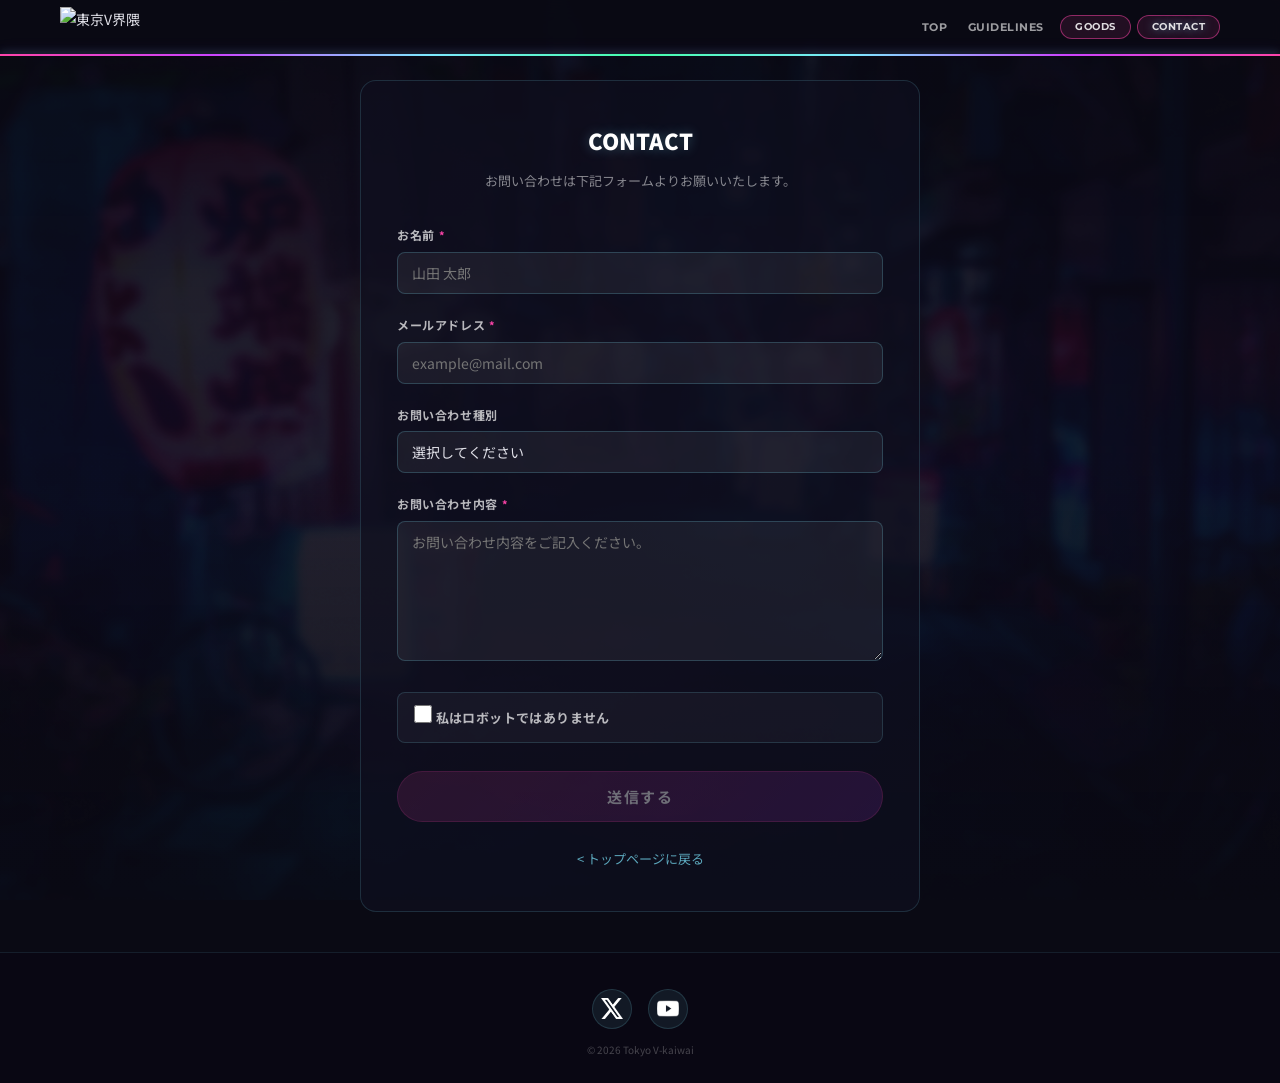
==== contact.html @ 495281a0 "Update: コンタクトフォームのメール表示を日本語化 Co-Authored-By: Claude Opus 4.6 <noreply@anthropic.com>" ====
<!DOCTYPE html>
<html lang="ja">
<head>
  <meta charset="UTF-8">
  <meta name="viewport" content="width=device-width, initial-scale=1.0">
  <title>お問い合わせ - 東京V界隈</title>
  <link rel="stylesheet" href="css/style.css">
  <link rel="preconnect" href="https://fonts.googleapis.com">
  <link rel="preconnect" href="https://fonts.gstatic.com" crossorigin>
  <link href="https://fonts.googleapis.com/css2?family=Noto+Sans+JP:wght@400;500;700;900&family=Montserrat:wght@400;600;700;800;900&display=block" rel="stylesheet">
  <style>
    .contact-section {
      max-width: 600px;
      margin: 0 auto;
      padding: 80px 20px 40px;
    }

    .contact-card {
      background: rgba(15, 15, 30, 0.7);
      border: 1px solid rgba(125, 232, 255, 0.15);
      border-radius: 16px;
      padding: 40px 36px;
    }

    .contact-title {
      font-size: 22px;
      font-weight: 900;
      color: #fff;
      text-align: center;
      margin-bottom: 8px;
      text-shadow: 0 0 12px rgba(125, 232, 255, 0.3);
    }

    .contact-subtitle {
      font-size: 13px;
      color: rgba(255, 255, 255, 0.5);
      text-align: center;
      margin-bottom: 32px;
    }

    .form-group {
      margin-bottom: 20px;
    }

    .form-group label {
      display: block;
      font-size: 12px;
      font-weight: 700;
      color: rgba(255, 255, 255, 0.7);
      margin-bottom: 6px;
      letter-spacing: 0.05em;
    }

    .form-group label .required {
      color: #ff44aa;
      margin-left: 4px;
      font-size: 11px;
    }

    .form-group input,
    .form-group select,
    .form-group textarea {
      width: 100%;
      padding: 10px 14px;
      background: rgba(255, 255, 255, 0.06);
      border: 1px solid rgba(125, 232, 255, 0.2);
      border-radius: 8px;
      color: #e0e0e8;
      font-size: 14px;
      font-family: inherit;
      outline: none;
      transition: border-color 0.3s, box-shadow 0.3s;
    }

    .form-group input:focus,
    .form-group select:focus,
    .form-group textarea:focus {
      border-color: rgba(125, 232, 255, 0.5);
      box-shadow: 0 0 12px rgba(125, 232, 255, 0.15);
    }

    .form-group textarea {
      height: 140px;
      resize: vertical;
    }

    .form-group select {
      appearance: none;
      cursor: pointer;
    }

    .form-group select option {
      background: #1a1a2e;
      color: #e0e0e8;
    }

    .btn-submit {
      display: block;
      width: 100%;
      padding: 14px;
      background: linear-gradient(135deg, rgba(255, 68, 170, 0.3), rgba(204, 68, 255, 0.3));
      border: 1px solid rgba(255, 68, 170, 0.4);
      border-radius: 40px;
      color: #fff;
      font-size: 15px;
      font-weight: 700;
      letter-spacing: 0.1em;
      cursor: pointer;
      font-family: inherit;
      transition: all 0.3s;
      margin-top: 28px;
    }

    .btn-submit:hover {
      background: linear-gradient(135deg, rgba(255, 68, 170, 0.5), rgba(204, 68, 255, 0.5));
      box-shadow: 0 0 20px rgba(255, 68, 170, 0.3);
    }

    .back-link {
      text-align: center;
      margin-top: 24px;
    }

    .back-link a {
      color: rgba(125, 232, 255, 0.7);
      font-size: 13px;
      transition: color 0.2s;
    }

    .back-link a:hover {
      color: #7de8ff;
    }

    .confirm-check {
      margin-top: 24px;
      margin-bottom: 0;
    }

    .checkbox-label {
      display: flex;
      align-items: center;
      gap: 10px;
      cursor: pointer;
      padding: 12px 16px;
      background: rgba(255, 255, 255, 0.04);
      border: 1px solid rgba(125, 232, 255, 0.15);
      border-radius: 8px;
      transition: border-color 0.3s;
    }

    .checkbox-label:hover {
      border-color: rgba(125, 232, 255, 0.4);
    }

    .checkbox-label input[type="checkbox"] {
      width: 18px;
      height: 18px;
      accent-color: #44ffaa;
      cursor: pointer;
    }

    .checkbox-text {
      font-size: 13px;
      color: rgba(255, 255, 255, 0.7);
      letter-spacing: 0.03em;
    }

    .btn-submit:disabled {
      opacity: 0.4;
      cursor: not-allowed;
    }

    .sent-message {
      text-align: center;
      padding: 24px 20px;
      margin-bottom: 24px;
      background: rgba(68, 255, 170, 0.1);
      border: 1px solid rgba(68, 255, 170, 0.4);
      border-radius: 12px;
      color: #44ffaa;
      font-size: 15px;
      font-weight: 700;
      text-shadow: 0 0 8px rgba(68, 255, 170, 0.3);
    }

    .sent-message p {
      font-size: 12px;
      font-weight: 400;
      color: rgba(255, 255, 255, 0.6);
      margin-top: 8px;
    }
  </style>
</head>
<body>

  <!-- ===== グローバルナビ ===== -->
  <header class="global-header">
    <div class="header-inner">
      <a href="index.html" class="site-logo">
        <img src="images/logo.png" alt="東京V界隈" class="logo-img">
      </a>
      <nav class="global-nav">
        <ul>
          <li><a href="index.html#top">TOP</a></li>
          <li><a href="guidelines.html">GUIDELINES</a></li>
          <li class="nav-special"><a href="https://tokyovkaiwai.booth.pm/" target="_blank" rel="noopener noreferrer">GOODS</a></li>
          <li class="nav-special"><a href="contact.html" class="nav-active">CONTACT</a></li>
        </ul>
      </nav>
      <button class="nav-toggle" id="navToggle" aria-label="メニュー">
        <span></span><span></span><span></span>
      </button>
    </div>
    <div class="header-line"></div>
  </header>

  <!-- ===== お問い合わせフォーム ===== -->
  <section class="contact-section">
    <div class="contact-card">
      <h1 class="contact-title">CONTACT</h1>
      <p class="contact-subtitle">お問い合わせは下記フォームよりお願いいたします。</p>

      <div class="sent-message" id="sentMessage" style="display:none;">
        送信が完了しました！
        <p>お問い合わせいただきありがとうございます。<br>内容を確認の上、ご連絡いたします。</p>
      </div>

      <form action="https://formsubmit.co/tokyovkaiwai.official@gmail.com" method="POST">
        <input type="hidden" name="_subject" value="【東京V界隈】お問い合わせ">
        <input type="hidden" name="_captcha" value="false">
        <input type="hidden" name="_template" value="table">
        <input type="hidden" name="_next" value="https://tokyovkaiwaiofficial.github.io/tokyo-v-kaiwai/contact.html?sent=true">
        <input type="text" name="_honey" style="display:none">
        <div class="form-group">
          <label>お名前<span class="required">*</span></label>
          <input type="text" name="お名前" required placeholder="山田 太郎">
        </div>
        <div class="form-group">
          <label>メールアドレス<span class="required">*</span></label>
          <input type="email" name="メールアドレス" required placeholder="example@mail.com">
        </div>
        <div class="form-group">
          <label>お問い合わせ種別</label>
          <select name="お問い合わせ種別">
            <option value="">選択してください</option>
            <option value="一般的なお問い合わせ">一般的なお問い合わせ</option>
            <option value="コラボ・出演依頼">コラボ・出演依頼</option>
            <option value="ビジネスに関するお問い合わせ">ビジネスに関するお問い合わせ</option>
            <option value="その他">その他</option>
          </select>
        </div>
        <div class="form-group">
          <label>お問い合わせ内容<span class="required">*</span></label>
          <textarea name="お問い合わせ内容" required placeholder="お問い合わせ内容をご記入ください。"></textarea>
        </div>
        <div class="form-group confirm-check">
          <label class="checkbox-label">
            <input type="checkbox" id="notRobot" required>
            <span class="checkbox-text">私はロボットではありません</span>
          </label>
        </div>
        <button type="submit" class="btn-submit" id="submitBtn" disabled>送信する</button>
      </form>

      <div class="back-link">
        <a href="index.html">&lt; トップページに戻る</a>
      </div>
    </div>
  </section>

  <!-- ===== フッター ===== -->
  <footer class="global-footer">
    <div class="footer-inner">
      <div class="footer-social">
        <a href="https://x.com/tokyovkaiwai" target="_blank" rel="noopener noreferrer" class="social-btn" aria-label="X">
          <img src="images/icon-x.png" alt="X" class="social-icon-img">
        </a>
        <a href="https://www.youtube.com/channel/UCpaPLm_RPjs5ALJmFA0-iug" target="_blank" rel="noopener noreferrer" class="social-btn" aria-label="YouTube">
          <img src="images/icon-youtube.png" alt="YouTube" class="social-icon-img">
        </a>
      </div>
      <p class="footer-copy">&copy; 2026 Tokyo V-kaiwai</p>
    </div>
  </footer>

  <script>
    // チェックボックスで送信ボタン有効化
    document.getElementById('notRobot').addEventListener('change', function() {
      document.getElementById('submitBtn').disabled = !this.checked;
    });

    // 送信完了メッセージ表示
    if (new URLSearchParams(window.location.search).has('sent')) {
      document.getElementById('sentMessage').style.display = 'block';
    }

    // ハンバーガーメニュー
    const navToggle = document.getElementById('navToggle');
    const globalNav = document.querySelector('.global-nav');
    navToggle.addEventListener('click', () => {
      globalNav.classList.toggle('open');
    });
    document.querySelectorAll('.global-nav a').forEach(link => {
      link.addEventListener('click', () => {
        globalNav.classList.remove('open');
      });
    });
  </script>
</body>
</html>
---- css/style.css ----
/* ========================================
   東京V界隈 - ネオン街テーマ
   ======================================== */

/* ===== リセット ===== */
*, *::before, *::after {
  margin: 0;
  padding: 0;
  box-sizing: border-box;
}

html {
  scroll-behavior: smooth;
}

body {
  font-family: "Noto Sans JP", "Hiragino Sans", "Hiragino Kaku Gothic ProN", sans-serif;
  font-size: 14px;
  line-height: 1.8;
  color: #e0e0e8;
  background: #0a0a14;
  -webkit-font-smoothing: antialiased;
}

/* 背景画像（固定、暗めオーバーレイ） */
body::before {
  content: "";
  position: fixed;
  top: 0;
  left: 0;
  width: 100%;
  height: 100%;
  background: url("../images/night_back02.png") center center / cover no-repeat fixed;
  opacity: 0.18;
  z-index: -2;
}

body::after {
  content: "";
  position: fixed;
  top: 0;
  left: 0;
  width: 100%;
  height: 100%;
  background: linear-gradient(180deg, rgba(10,10,20,0.6) 0%, rgba(15,10,30,0.4) 50%, rgba(10,10,20,0.7) 100%);
  z-index: -1;
}

a {
  color: inherit;
  text-decoration: none;
}

img {
  max-width: 100%;
  height: auto;
  display: block;
}

/* ===== グローバルヘッダー ===== */
.global-header {
  position: fixed;
  top: 0;
  left: 0;
  width: 100%;
  height: 56px;
  background: rgba(10, 10, 20, 0.92);
  backdrop-filter: blur(12px);
  -webkit-backdrop-filter: blur(12px);
  z-index: 1000;
  overflow: hidden;
}

.header-inner {
  max-width: 1200px;
  margin: 0 auto;
  padding: 0 20px;
  display: flex;
  align-items: center;
  height: 54px;
}

.header-line {
  height: 2px;
  background: linear-gradient(90deg, #ff44aa, #cc44ff, #7de8ff, #44ffaa, #7de8ff, #cc44ff, #ff44aa);
  box-shadow: 0 0 8px rgba(125, 232, 255, 0.5), 0 0 16px rgba(204, 68, 255, 0.3);
}

/* ロゴ */
.site-logo {
  display: flex;
  align-items: center;
  margin-right: 30px;
  flex-shrink: 0;
}

.logo-img {
  height: 40px;
  width: auto;
}

/* ナビ */
.global-nav {
  flex: 1;
}

.global-nav ul {
  list-style: none;
  display: flex;
  gap: 0;
  justify-content: flex-end;
  align-items: center;
}

.global-nav li a {
  display: block;
  padding: 0 10px;
  font-size: 11px;
  font-weight: 700;
  font-family: "Montserrat", sans-serif;
  color: rgba(255, 255, 255, 0.6);
  letter-spacing: 0.05em;
  line-height: 54px;
  transition: color 0.2s, text-shadow 0.2s;
}

.global-nav li a:hover,
.global-nav li a.nav-active {
  color: #7de8ff;
  text-shadow: 0 0 8px rgba(125, 232, 255, 0.5);
}

/* CONTACT / GOODS 特殊タブ */
.nav-special a {
  color: rgba(255, 255, 255, 0.85) !important;
  border: 1px solid rgba(255, 68, 170, 0.5);
  border-radius: 16px;
  padding: 4px 14px !important;
  line-height: 1.4 !important;
  font-size: 10px !important;
  margin-left: 6px;
  transition: all 0.3s;
  background: rgba(255, 68, 170, 0.1);
}

.nav-special a:hover {
  background: rgba(255, 68, 170, 0.25) !important;
  border-color: #ff44aa !important;
  color: #fff !important;
  text-shadow: 0 0 8px rgba(255, 68, 170, 0.6) !important;
  box-shadow: 0 0 12px rgba(255, 68, 170, 0.3);
}

/* 言語 */
.header-right {
  margin-left: 15px;
  flex-shrink: 0;
}

.lang-btn {
  background: none;
  border: none;
  font-size: 12px;
  color: rgba(255, 255, 255, 0.5);
  cursor: pointer;
  font-family: inherit;
}

/* ハンバーガー */
.nav-toggle {
  display: none;
  flex-direction: column;
  gap: 5px;
  background: none;
  border: none;
  cursor: pointer;
  padding: 4px;
  margin-left: auto;
}

.nav-toggle span {
  display: block;
  width: 22px;
  height: 2px;
  background: #e0e0e8;
}

/* ===== パンくず ===== */
.breadcrumb {
  max-width: 800px;
  margin: 0 auto;
  padding: 66px 20px 8px;
  font-size: 12px;
  color: rgba(255, 255, 255, 0.4);
}

.breadcrumb-bottom {
  padding: 16px 20px 24px;
}

.breadcrumb a {
  color: rgba(255, 255, 255, 0.4);
  transition: color 0.2s;
}

.breadcrumb a:hover {
  color: #7de8ff;
}

.bc-sep {
  margin: 0 6px;
  color: rgba(255, 255, 255, 0.2);
}

.bc-current {
  color: rgba(255, 255, 255, 0.6);
}

/* ===== ヒーローバナー ===== */
.hero-section {
  padding: 66px 20px 0;
}

.hero-banner {
  max-width: 800px;
  margin: 0 auto;
}

.hero-image-area {
  width: 100%;
  overflow: hidden;
  border-radius: 8px;
  box-shadow: 0 4px 30px rgba(125, 232, 255, 0.15), 0 0 60px rgba(204, 68, 255, 0.08);
}

.hero-img {
  width: 100%;
  height: auto;
  display: block;
}

/* ===== 紹介文 ===== */
.intro-section {
  padding: 28px 20px 16px;
}

.intro-inner {
  max-width: 800px;
  margin: 0 auto;
  background: rgba(15, 15, 30, 0.7);
  border: 1px solid rgba(125, 232, 255, 0.12);
  border-radius: 12px;
  padding: 24px 28px;
}

.intro-catchcopy {
  font-size: 18px;
  font-weight: 900;
  color: #fff;
  text-align: center;
  text-shadow: 0 0 12px rgba(125, 232, 255, 0.4);
  margin-bottom: 8px;
}

.intro-text {
  font-size: 13px;
  line-height: 2;
  color: rgba(255, 255, 255, 0.6);
  text-align: center;
}

/* ===== 動画 ===== */
.movie-section {
  padding: 16px 20px 24px;
}

.movie-inner {
  max-width: 800px;
  margin: 0 auto;
}

.video-container {
  position: relative;
  width: 100%;
  padding-bottom: 56.25%;
  border-radius: 8px;
  overflow: hidden;
  background: #000;
  box-shadow: 0 4px 30px rgba(125, 232, 255, 0.15), 0 0 60px rgba(204, 68, 255, 0.08);
}

.video-container iframe {
  position: absolute;
  top: 0;
  left: 0;
  width: 100%;
  height: 100%;
}

/* ===== セクションタイトル（丸枠ピル） ===== */
.pill-title {
  text-align: center;
  margin: 36px 0 24px;
}

.pill-title span {
  display: inline-block;
  padding: 10px 48px;
  border: 2px solid rgba(125, 232, 255, 0.6);
  border-radius: 40px;
  font-size: 16px;
  font-weight: 700;
  letter-spacing: 0.15em;
  color: #e0e0f0;
  background: rgba(15, 15, 30, 0.7);
  box-shadow: 0 0 12px rgba(125, 232, 255, 0.2), inset 0 0 12px rgba(125, 232, 255, 0.05);
  text-shadow: 0 0 8px rgba(125, 232, 255, 0.3);
}

/* ===== メンバー紹介 ===== */
.members-section {
  max-width: 800px;
  margin: 0 auto;
  padding: 0 20px 20px;
}

.member-card {
  display: flex;
  gap: 24px;
  align-items: flex-start;
  padding: 28px 20px;
  border-bottom: 1px solid rgba(125, 232, 255, 0.1);
  background: rgba(15, 15, 30, 0.5);
  border-radius: 12px;
  margin-bottom: 16px;
  border: 1px solid rgba(125, 232, 255, 0.08);
  transition: border-color 0.3s, box-shadow 0.3s;
}

.member-card:hover {
  border-color: rgba(204, 68, 255, 0.2);
  box-shadow: 0 0 20px rgba(204, 68, 255, 0.1);
}

.member-card:last-child {
  border-bottom: 1px solid rgba(125, 232, 255, 0.08);
  margin-bottom: 0;
}

.member-img {
  flex-shrink: 0;
  width: 220px;
}

.member-photo {
  width: 220px;
  height: 220px;
  object-fit: cover;
  border-radius: 8px;
  display: block;
  box-shadow: 0 4px 20px rgba(0, 0, 0, 0.4);
}

.member-info {
  flex: 1;
  padding-top: 4px;
}

.member-name {
  font-size: 18px;
  font-weight: 900;
  color: #fff;
  margin-bottom: 4px;
  text-shadow: 0 0 12px rgba(255, 68, 170, 0.3);
}

.member-quote {
  font-size: 13px;
  font-weight: 700;
  color: #cc88ff;
  margin-bottom: 12px;
}

.member-desc {
  font-size: 12.5px;
  line-height: 2;
  color: rgba(255, 255, 255, 0.65);
  margin-bottom: 14px;
}

.member-links {
  display: flex;
  align-items: center;
  gap: 8px;
}

.link-yt {
  color: #ff4466;
  font-size: 13px;
  font-weight: 700;
  transition: text-shadow 0.2s, opacity 0.2s;
}

.link-yt:hover {
  text-shadow: 0 0 8px rgba(255, 68, 102, 0.6);
  opacity: 0.8;
}

.link-sep {
  color: rgba(255, 255, 255, 0.25);
  font-size: 13px;
}

.link-x {
  color: rgba(255, 255, 255, 0.7);
  font-size: 13px;
  font-weight: 700;
  transition: text-shadow 0.2s, opacity 0.2s;
}

.link-x:hover {
  text-shadow: 0 0 8px rgba(125, 232, 255, 0.5);
  opacity: 0.8;
}

/* ===== ギャラリー ===== */
.gallery-section {
  max-width: 800px;
  margin: 0 auto;
  padding: 20px 20px 12px;
}

.gallery-grid {
  display: grid;
  grid-template-columns: 1fr 1fr;
  gap: 8px;
  margin-bottom: 12px;
}

.gallery-placeholder {
  width: 100%;
  aspect-ratio: 16 / 10;
  background: linear-gradient(135deg, rgba(20, 15, 35, 0.8), rgba(30, 20, 50, 0.8));
  border-radius: 6px;
  border: 1px solid rgba(125, 232, 255, 0.08);
}

.gallery-caption {
  font-size: 12px;
  color: rgba(255, 255, 255, 0.5);
  line-height: 1.8;
}

/* ===== スペシャル一覧ボタン ===== */
.back-btn-area {
  max-width: 800px;
  margin: 0 auto;
  padding: 24px 20px;
}

.btn-back-special {
  display: flex;
  align-items: center;
  justify-content: center;
  gap: 12px;
  width: 100%;
  padding: 14px 0;
  background: linear-gradient(135deg, rgba(125, 232, 255, 0.15), rgba(204, 68, 255, 0.15));
  border: 1px solid rgba(125, 232, 255, 0.3);
  color: #7de8ff;
  font-size: 15px;
  font-weight: 700;
  letter-spacing: 0.1em;
  border-radius: 40px;
  transition: all 0.3s;
}

.btn-back-special:hover {
  background: linear-gradient(135deg, rgba(125, 232, 255, 0.25), rgba(204, 68, 255, 0.25));
  box-shadow: 0 0 20px rgba(125, 232, 255, 0.2);
}

.btn-arrow {
  font-size: 18px;
}

/* ===== 固定SNSアイコン（右上） ===== */
.fixed-social {
  position: fixed;
  top: 72px;
  right: 20px;
  display: flex;
  flex-direction: column;
  gap: 10px;
  z-index: 900;
}

.fixed-social a {
  display: flex;
  align-items: center;
  justify-content: center;
  width: 40px;
  height: 40px;
  background: rgba(10, 10, 20, 0.7);
  border: 1px solid rgba(125, 232, 255, 0.15);
  border-radius: 50%;
  transition: all 0.3s;
}

.fixed-social a:hover {
  background: rgba(125, 232, 255, 0.15);
  border-color: #7de8ff;
  box-shadow: 0 0 12px rgba(125, 232, 255, 0.3);
}

.fixed-social a img {
  width: 20px;
  height: 20px;
  object-fit: contain;
}

/* ===== TO TOP ===== */
.to-top {
  position: fixed;
  bottom: 24px;
  right: 24px;
  width: 48px;
  height: 48px;
  background: linear-gradient(135deg, #ff44aa, #cc44ff);
  color: #fff;
  border-radius: 50%;
  display: flex;
  flex-direction: column;
  align-items: center;
  justify-content: center;
  z-index: 900;
  opacity: 0;
  pointer-events: none;
  transition: opacity 0.3s, transform 0.2s;
  box-shadow: 0 2px 16px rgba(255, 68, 170, 0.4);
}

.to-top.visible {
  opacity: 1;
  pointer-events: auto;
}

.to-top:hover {
  transform: translateY(-2px);
  box-shadow: 0 4px 24px rgba(255, 68, 170, 0.6);
}

.to-top-arrow {
  font-size: 10px;
  line-height: 1;
}

.to-top-label {
  font-size: 8px;
  font-weight: 700;
  letter-spacing: 0.05em;
  line-height: 1;
  margin-top: 1px;
}

/* ===== フッター ===== */
.global-footer {
  background: rgba(10, 8, 20, 0.95);
  color: rgba(255, 255, 255, 0.5);
  padding: 36px 20px 24px;
  border-top: 1px solid rgba(125, 232, 255, 0.1);
}

.footer-inner {
  max-width: 800px;
  margin: 0 auto;
  text-align: center;
}

.footer-social {
  display: flex;
  justify-content: center;
  gap: 16px;
  margin-bottom: 12px;
}

.social-btn {
  width: 40px;
  height: 40px;
  background: rgba(125, 232, 255, 0.08);
  border: 1px solid rgba(125, 232, 255, 0.15);
  border-radius: 50%;
  display: flex;
  align-items: center;
  justify-content: center;
  color: rgba(255, 255, 255, 0.6);
  transition: all 0.3s;
}

.social-btn:hover {
  background: rgba(125, 232, 255, 0.2);
  border-color: #7de8ff;
  color: #7de8ff;
  box-shadow: 0 0 12px rgba(125, 232, 255, 0.3);
}

.footer-lang {
  font-size: 12px;
  color: rgba(255, 255, 255, 0.35);
  margin-bottom: 20px;
}

.footer-nav-btns {
  display: flex;
  justify-content: center;
  gap: 16px;
  margin-bottom: 16px;
}

.footer-btn {
  font-size: 13px;
  color: rgba(255, 255, 255, 0.6);
  padding: 8px 24px;
  border: 1px solid rgba(255, 255, 255, 0.2);
  border-radius: 24px;
  transition: all 0.3s;
}

.footer-btn:hover {
  border-color: #ff44aa;
  color: #ff44aa;
  box-shadow: 0 0 12px rgba(255, 68, 170, 0.2);
}

.footer-legal {
  display: flex;
  justify-content: center;
  gap: 20px;
  flex-wrap: wrap;
  margin-bottom: 16px;
}

.footer-legal a {
  font-size: 11px;
  color: rgba(255, 255, 255, 0.4);
  transition: color 0.2s;
}

.footer-legal a:hover {
  color: #7de8ff;
}

.footer-company {
  display: flex;
  align-items: center;
  justify-content: center;
  gap: 8px;
  margin-bottom: 16px;
}

.company-label {
  font-size: 11px;
  color: rgba(255, 255, 255, 0.3);
}

.company-name {
  font-size: 14px;
  font-weight: 700;
  color: rgba(255, 255, 255, 0.6);
  letter-spacing: 0.05em;
}

.footer-copy {
  font-size: 10px;
  color: rgba(255, 255, 255, 0.25);
}

/* ===== レスポンシブ ===== */
@media (max-width: 768px) {
  .global-nav {
    display: none;
    position: absolute;
    top: 56px;
    left: 0;
    width: 100%;
    background: rgba(10, 10, 20, 0.97);
    border-bottom: 2px solid rgba(125, 232, 255, 0.3);
    z-index: 999;
  }

  .global-nav.open {
    display: block;
  }

  .global-nav ul {
    flex-direction: column;
    align-items: center;
    padding: 12px 0;
    gap: 0;
  }

  .global-nav li a {
    line-height: 40px;
    font-size: 12px;
  }

  .nav-special a {
    margin-left: 0 !important;
    margin-top: 4px;
  }

  .header-right {
    display: none;
  }

  .nav-toggle {
    display: flex;
  }

  .member-card {
    flex-direction: column;
    align-items: center;
    padding: 24px 16px;
  }

  .member-img {
    width: 180px;
  }

  .member-photo {
    width: 180px;
    height: 180px;
  }

  .member-info {
    text-align: center;
  }

  .member-links {
    justify-content: center;
  }

  .gallery-grid {
    grid-template-columns: 1fr;
  }

  .footer-nav-btns {
    flex-direction: column;
    align-items: center;
    gap: 10px;
  }

  .footer-legal {
    flex-direction: column;
    align-items: center;
    gap: 8px;
  }
}

@media (max-width: 480px) {
  .pill-title span {
    padding: 8px 32px;
    font-size: 14px;
  }

  .member-img {
    width: 160px;
  }

  .member-photo {
    width: 160px;
    height: 160px;
  }

  .logo-img {
    height: 32px;
  }
}

/* ===== メンバー英名 ===== */
.member-name-en {
  font-size: 11px;
  font-family: "Montserrat", sans-serif;
  font-weight: 600;
  color: rgba(255, 255, 255, 0.4);
  letter-spacing: 0.08em;
  margin-bottom: 12px;
}

/* ===== メンバー詳細情報 ===== */
.member-details {
  display: flex;
  flex-wrap: wrap;
  gap: 12px;
  margin-bottom: 14px;
}

.member-detail {
  font-size: 11px;
  color: rgba(255, 255, 255, 0.55);
  display: flex;
  align-items: center;
  gap: 4px;
}

.detail-label {
  font-weight: 700;
  color: rgba(255, 255, 255, 0.35);
  margin-right: 2px;
}

.color-dot {
  display: inline-block;
  width: 10px;
  height: 10px;
  border-radius: 50%;
  vertical-align: middle;
}

/* ===== メンバーカード カラーアクセント ===== */
.member-card {
  border-left: 3px solid var(--member-color, rgba(125, 232, 255, 0.3));
}

/* ===== メンバーリンクアイコン ===== */
.member-link-icon {
  display: inline-flex;
  align-items: center;
  justify-content: center;
  width: 32px;
  height: 32px;
  transition: opacity 0.2s, transform 0.2s;
}

.member-link-icon:hover {
  opacity: 0.7;
  transform: scale(1.1);
}

.member-link-icon img {
  width: 24px;
  height: 24px;
  object-fit: contain;
}

/* ===== フッターアイコン画像 ===== */
.social-icon-img {
  width: 22px;
  height: 22px;
  object-fit: contain;
}

/* ===== ガイドライン ===== */
.guidelines-section {
  max-width: 800px;
  margin: 0 auto;
  padding: 0 20px 40px;
}

.guidelines-page {
  padding-top: 80px;
}

.guidelines-page .back-link {
  text-align: center;
  margin-top: 24px;
}

.guidelines-page .back-link a {
  color: rgba(125, 232, 255, 0.7);
  font-size: 13px;
  transition: color 0.2s;
}

.guidelines-page .back-link a:hover {
  color: #7de8ff;
}

.guidelines-inner {
  background: rgba(15, 15, 30, 0.7);
  border: 1px solid rgba(125, 232, 255, 0.12);
  border-radius: 12px;
  padding: 32px 28px;
}

.guidelines-intro {
  font-size: 13px;
  line-height: 2;
  color: rgba(255, 255, 255, 0.8);
  text-align: center;
  margin-bottom: 32px;
  padding-bottom: 24px;
  border-bottom: 1px solid rgba(125, 232, 255, 0.1);
}

.guidelines-item {
  margin-bottom: 24px;
}

.guidelines-item h3 {
  font-size: 14px;
  font-weight: 700;
  color: #7de8ff;
  margin-bottom: 8px;
  text-shadow: 0 0 8px rgba(125, 232, 255, 0.3);
}

.guidelines-item p {
  font-size: 12.5px;
  line-height: 2;
  color: rgba(255, 255, 255, 0.7);
}

.guidelines-list {
  list-style: none;
  padding: 8px 0 8px 16px;
}

.guidelines-list li {
  font-size: 12.5px;
  line-height: 2;
  color: rgba(255, 255, 255, 0.65);
  position: relative;
  padding-left: 16px;
}

.guidelines-list li::before {
  content: "";
  position: absolute;
  left: 0;
  top: 50%;
  transform: translateY(-50%);
  width: 6px;
  height: 6px;
  border-radius: 50%;
  background: rgba(255, 68, 170, 0.5);
}

.guidelines-note {
  font-size: 11px;
  color: rgba(255, 255, 255, 0.45);
  display: block;
  margin-top: 4px;
}

.guidelines-date {
  font-size: 11px;
  color: rgba(255, 255, 255, 0.35);
  text-align: right;
  margin-top: 24px;
  padding-top: 16px;
  border-top: 1px solid rgba(125, 232, 255, 0.1);
}

/* ===== スクロールアニメーション ===== */
.anim-hidden {
  opacity: 0;
  transform: translateY(30px);
}

.anim-visible {
  opacity: 1;
  transform: translateY(0);
  transition: opacity 0.7s ease, transform 0.7s ease;
}

/* メンバーカードは順番に遅延 */
.member-card.anim-visible:nth-child(2) { transition-delay: 0s; }
.member-card.anim-visible:nth-child(3) { transition-delay: 0.1s; }
.member-card.anim-visible:nth-child(4) { transition-delay: 0.2s; }
.member-card.anim-visible:nth-child(5) { transition-delay: 0.3s; }
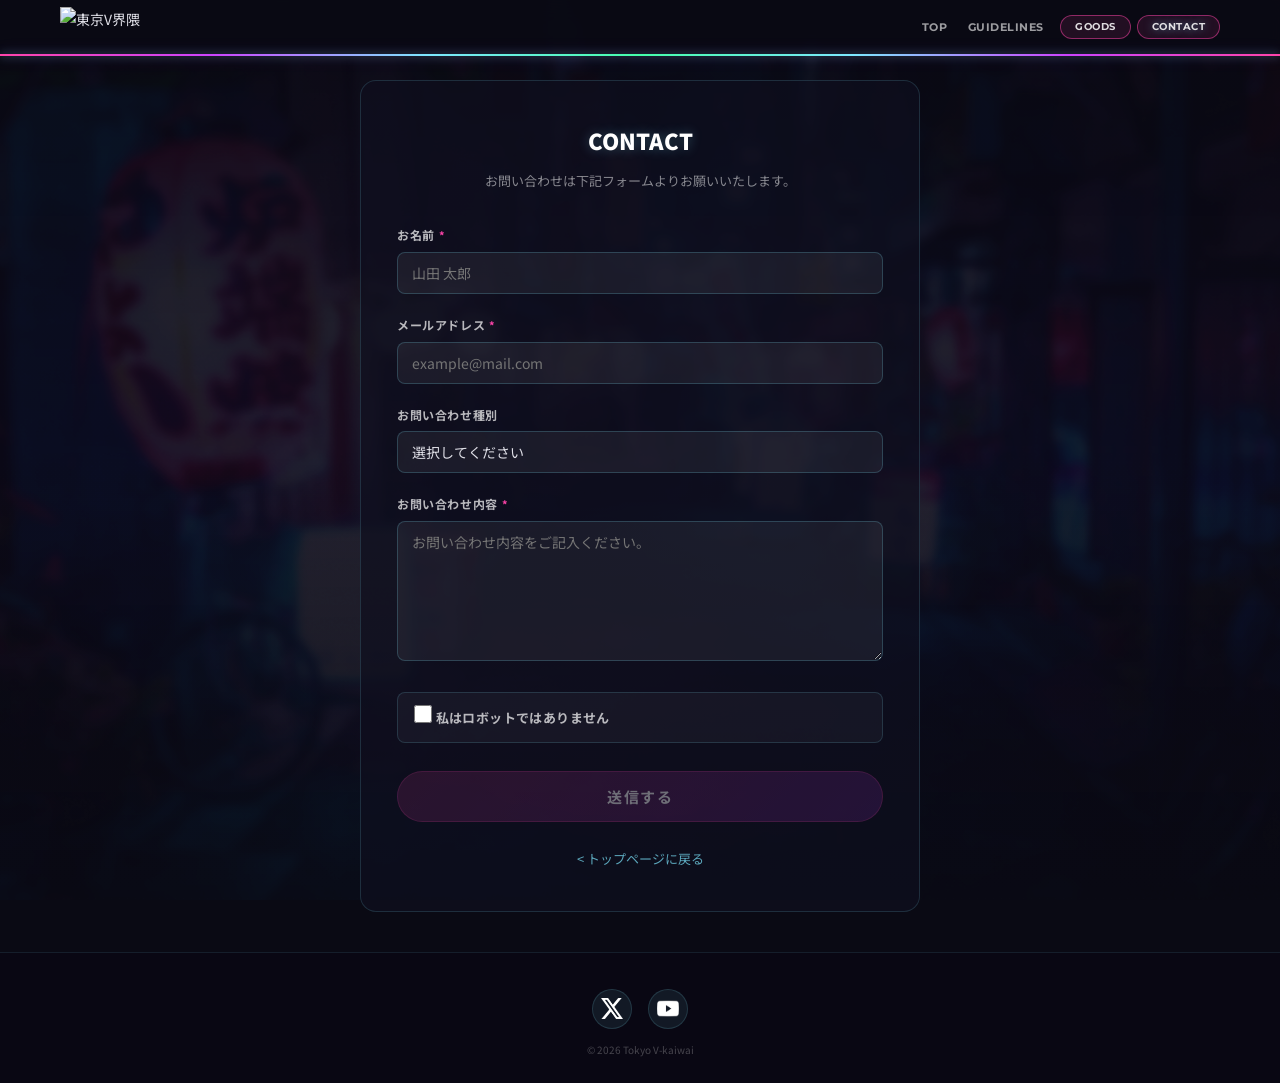
==== commit 4fc0c784: "Update: スマホメニューをPC版デザインに統一、SEO対策メタ情報追加 Co-Authored-By: Claude Opus 4.6 <noreply@anthropic.com>" ====
--- a/contact.html
+++ b/contact.html
@@ -3,7 +3,9 @@
 <head>
   <meta charset="UTF-8">
   <meta name="viewport" content="width=device-width, initial-scale=1.0">
-  <title>お問い合わせ - 東京V界隈</title>
+  <title>お問い合わせ - 東京V界隈（とーぶい）</title>
+  <meta name="description" content="東京V界隈（とーぶい）へのお問い合わせはこちらのフォームからお願いいたします。コラボ・出演依頼も受け付けています。">
+  <meta name="keywords" content="東京V界隈,とーぶい,お問い合わせ,コンタクト,恋惡まよ,椎乃樹ちの,玖染しあ,熊枕くらり">
   <link rel="stylesheet" href="css/style.css">
   <link rel="preconnect" href="https://fonts.googleapis.com">
   <link rel="preconnect" href="https://fonts.gstatic.com" crossorigin>
@@ -228,7 +230,7 @@
       <form action="https://formsubmit.co/tokyovkaiwai.official@gmail.com" method="POST">
         <input type="hidden" name="_subject" value="【東京V界隈】お問い合わせ">
         <input type="hidden" name="_captcha" value="false">
-        <input type="hidden" name="_template" value="table">
+        <input type="hidden" name="_template" value="box">
         <input type="hidden" name="_next" value="https://tokyovkaiwaiofficial.github.io/tokyo-v-kaiwai/contact.html?sent=true">
         <input type="text" name="_honey" style="display:none">
         <div class="form-group">
--- a/css/style.css
+++ b/css/style.css
@@ -63,12 +63,11 @@
   top: 0;
   left: 0;
   width: 100%;
-  height: 56px;
+  min-height: 56px;
   background: rgba(10, 10, 20, 0.92);
   backdrop-filter: blur(12px);
   -webkit-backdrop-filter: blur(12px);
   z-index: 1000;
-  overflow: hidden;
 }
 
 .header-inner {
@@ -679,13 +678,17 @@
 @media (max-width: 768px) {
   .global-nav {
     display: none;
-    position: absolute;
+    position: fixed;
     top: 56px;
-    left: 0;
-    width: 100%;
+    right: 12px;
+    width: auto;
     background: rgba(10, 10, 20, 0.97);
-    border-bottom: 2px solid rgba(125, 232, 255, 0.3);
-    z-index: 999;
+    backdrop-filter: blur(12px);
+    -webkit-backdrop-filter: blur(12px);
+    border: 1px solid rgba(125, 232, 255, 0.15);
+    border-radius: 12px;
+    z-index: 9999;
+    box-shadow: 0 4px 24px rgba(0, 0, 0, 0.5);
   }
 
   .global-nav.open {
@@ -693,20 +696,22 @@
   }
 
   .global-nav ul {
-    flex-direction: column;
+    flex-direction: row;
+    flex-wrap: wrap;
+    justify-content: center;
     align-items: center;
-    padding: 12px 0;
-    gap: 0;
+    padding: 12px 14px;
+    gap: 8px;
   }
 
   .global-nav li a {
-    line-height: 40px;
-    font-size: 12px;
+    line-height: 1.4;
+    font-size: 11px;
+    padding: 6px 12px;
   }
 
   .nav-special a {
     margin-left: 0 !important;
-    margin-top: 4px;
   }
 
   .header-right {
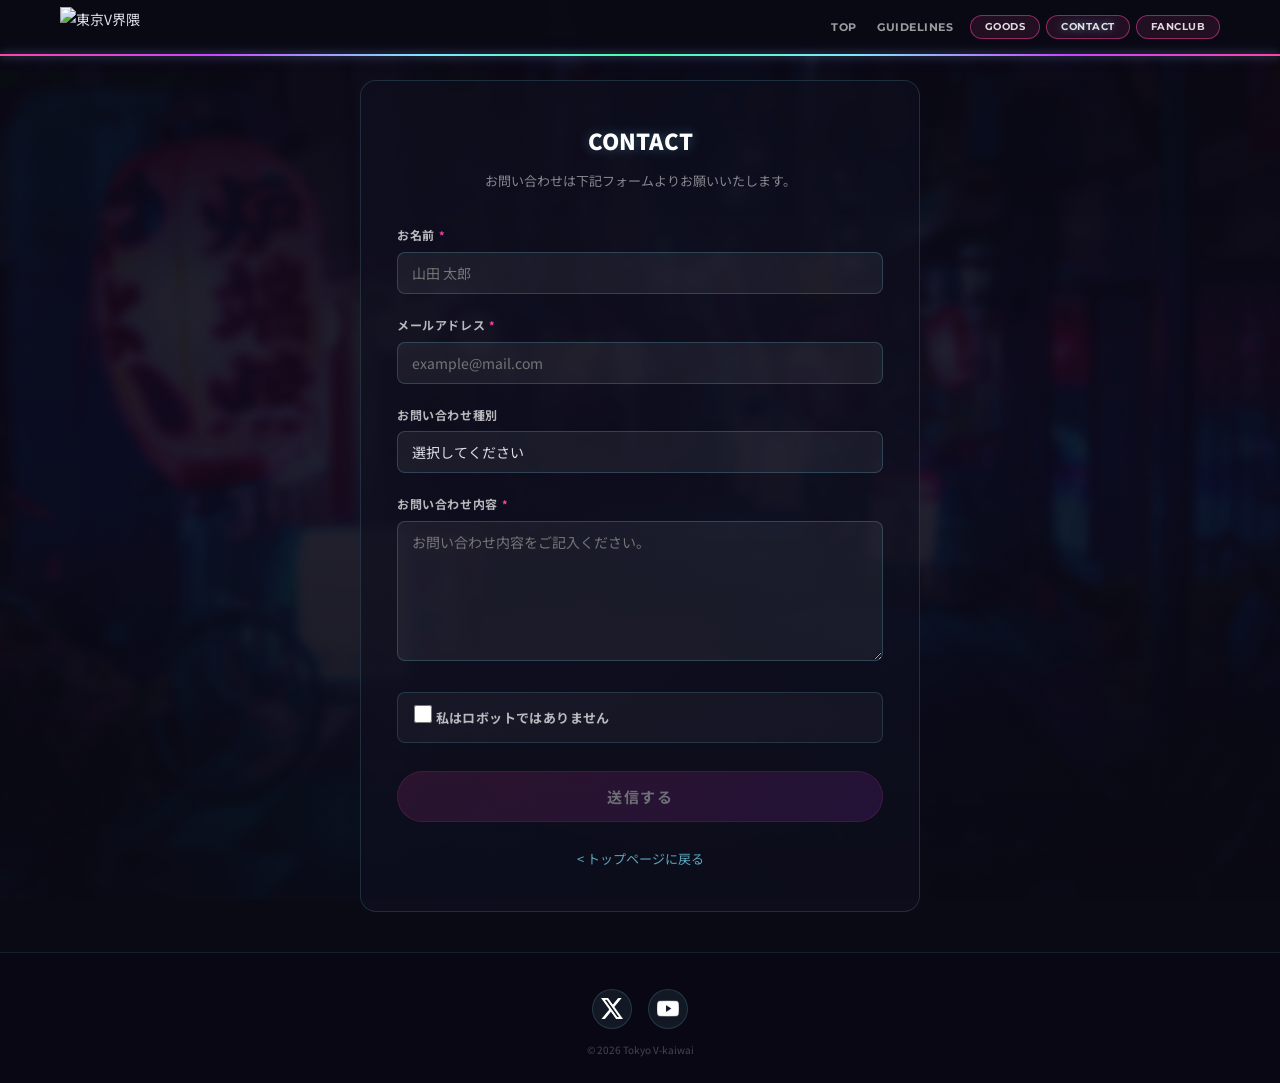
==== commit 0dac7c8d: "Add: FANCLUB(FANBOX)タブをナビゲーションに追加（CONTACTの右） Co-Authored-By: Claude Opus 4.8 (1M context) <noreply@a" ====
--- a/contact.html
+++ b/contact.html
@@ -3,9 +3,32 @@
 <head>
   <meta charset="UTF-8">
   <meta name="viewport" content="width=device-width, initial-scale=1.0">
+  <meta name="google-site-verification" content="s8VBmN4rUwEOQ_JMWTaWILbEDcA1kcqzEyMxc7Fg080" />
   <title>お問い合わせ - 東京V界隈（とーぶい）</title>
   <meta name="description" content="東京V界隈（とーぶい）へのお問い合わせはこちらのフォームからお願いいたします。コラボ・出演依頼も受け付けています。">
   <meta name="keywords" content="東京V界隈,とーぶい,お問い合わせ,コンタクト,恋惡まよ,椎乃樹ちの,玖染しあ,熊枕くらり">
+  <meta property="og:title" content="お問い合わせ - 東京V界隈（とーぶい）">
+  <meta property="og:description" content="東京V界隈（とーぶい）へのお問い合わせはこちらのフォームからお願いいたします。コラボ・出演依頼も受け付けています。">
+  <meta property="og:type" content="website">
+  <meta property="og:url" content="https://tokyovkaiwaiofficial.github.io/tokyo-v-kaiwai/contact.html">
+  <meta property="og:site_name" content="東京V界隈">
+  <meta name="twitter:card" content="summary_large_image">
+  <meta name="twitter:title" content="お問い合わせ - 東京V界隈（とーぶい）">
+  <meta name="twitter:description" content="東京V界隈（とーぶい）へのお問い合わせはこちらのフォームからお願いいたします。コラボ・出演依頼も受け付けています。">
+  <link rel="canonical" href="https://tokyovkaiwaiofficial.github.io/tokyo-v-kaiwai/contact.html">
+  <script type="application/ld+json">
+  {
+    "@context": "https://schema.org",
+    "@type": "ContactPage",
+    "name": "お問い合わせ - 東京V界隈（とーぶい）",
+    "url": "https://tokyovkaiwaiofficial.github.io/tokyo-v-kaiwai/contact.html",
+    "isPartOf": {
+      "@type": "WebSite",
+      "name": "東京V界隈",
+      "url": "https://tokyovkaiwaiofficial.github.io/tokyo-v-kaiwai/"
+    }
+  }
+  </script>
   <link rel="stylesheet" href="css/style.css">
   <link rel="preconnect" href="https://fonts.googleapis.com">
   <link rel="preconnect" href="https://fonts.gstatic.com" crossorigin>
@@ -207,6 +230,7 @@
           <li><a href="guidelines.html">GUIDELINES</a></li>
           <li class="nav-special"><a href="https://tokyovkaiwai.booth.pm/" target="_blank" rel="noopener noreferrer">GOODS</a></li>
           <li class="nav-special"><a href="contact.html" class="nav-active">CONTACT</a></li>
+          <li class="nav-special"><a href="https://tov.fanbox.cc/" target="_blank" rel="noopener noreferrer">FANCLUB</a></li>
         </ul>
       </nav>
       <button class="nav-toggle" id="navToggle" aria-label="メニュー">
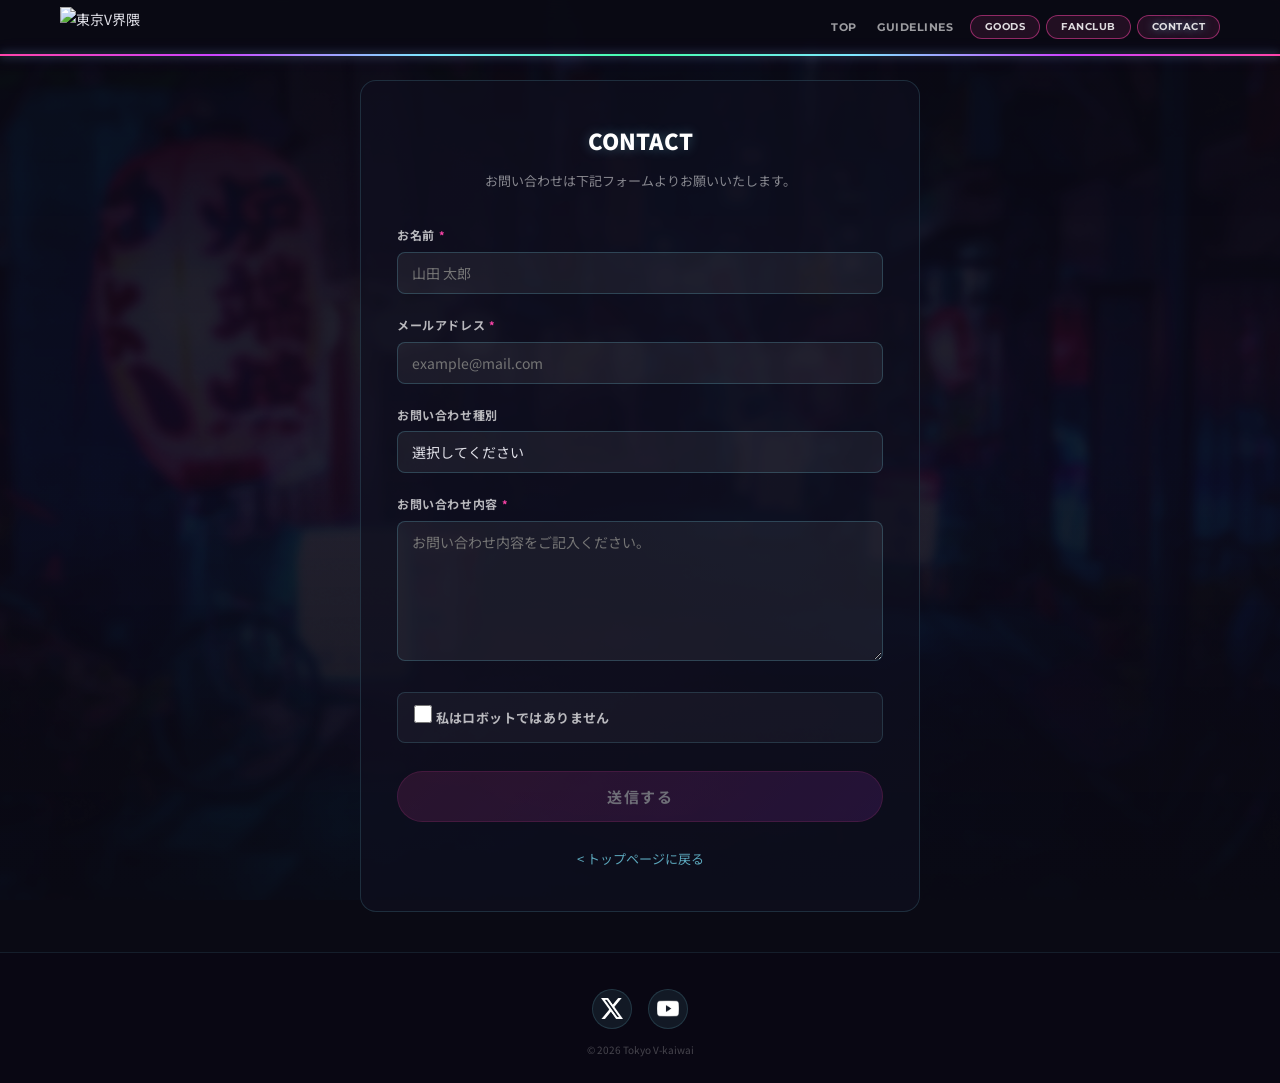
==== commit e197943d: "Update: FANCLUBタブをGOODSとCONTACTの間に移動 Co-Authored-By: Claude Opus 4.8 (1M context) <noreply@anthropic" ====
--- a/contact.html
+++ b/contact.html
@@ -229,8 +229,8 @@
           <li><a href="index.html#top">TOP</a></li>
           <li><a href="guidelines.html">GUIDELINES</a></li>
           <li class="nav-special"><a href="https://tokyovkaiwai.booth.pm/" target="_blank" rel="noopener noreferrer">GOODS</a></li>
+          <li class="nav-special"><a href="https://tov.fanbox.cc/" target="_blank" rel="noopener noreferrer">FANCLUB</a></li>
           <li class="nav-special"><a href="contact.html" class="nav-active">CONTACT</a></li>
-          <li class="nav-special"><a href="https://tov.fanbox.cc/" target="_blank" rel="noopener noreferrer">FANCLUB</a></li>
         </ul>
       </nav>
       <button class="nav-toggle" id="navToggle" aria-label="メニュー">
